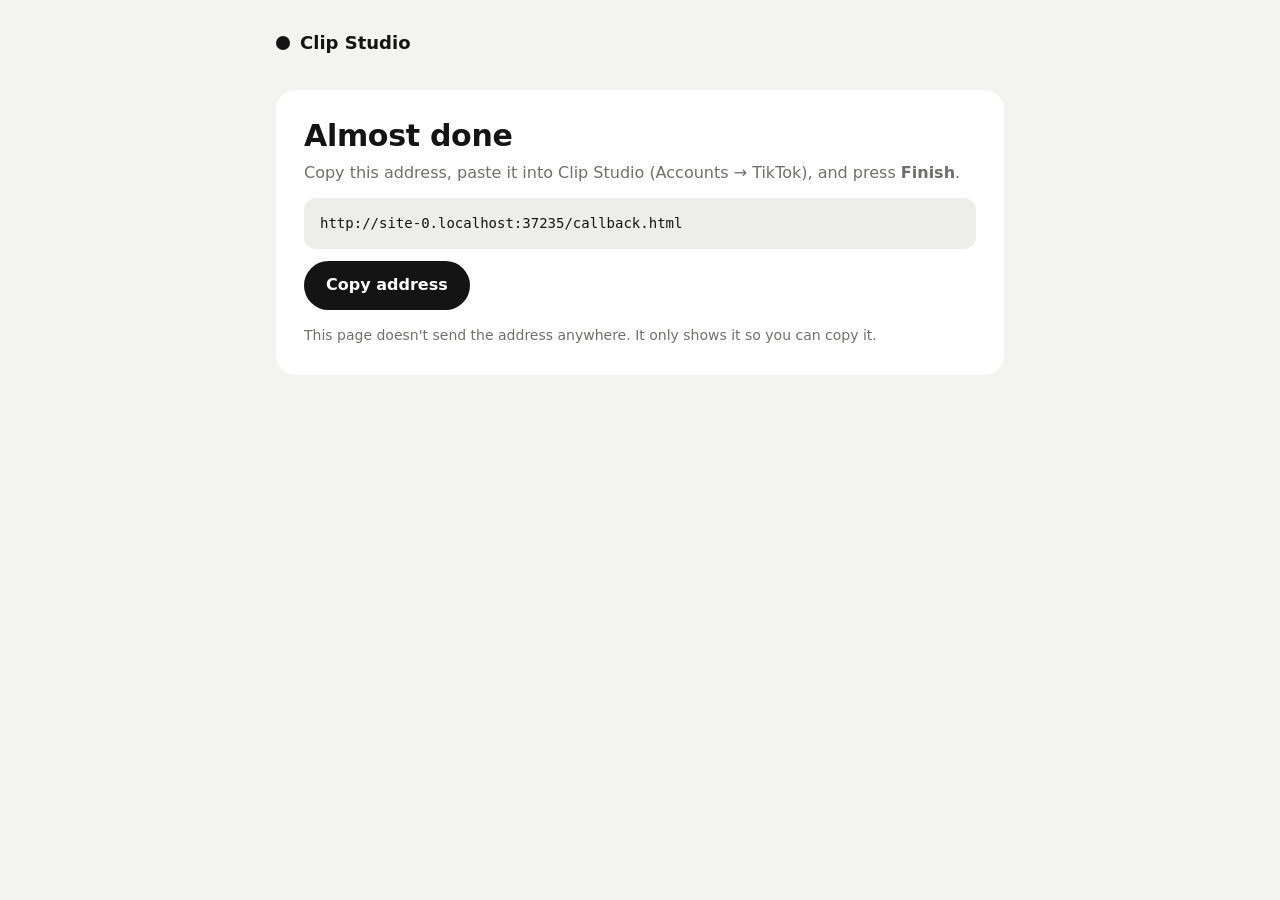
==== callback.html @ e3ffeb42 "commit" ====
<!doctype html>
<html lang="en">
<head>
<meta charset="utf-8">
<meta name="viewport" content="width=device-width, initial-scale=1">
<meta name="robots" content="noindex">
<meta name="referrer" content="no-referrer">
<title>Finish Sign-in</title>
<link rel="stylesheet" href="style.css">
</head>
<body>
<div class="wrap">
  <header>
    <a class="brand" href="index.html"><span class="dot"></span>Clip Studio</a>
  </header>
  <main>
    <section class="card" id="ok">
      <h1>Almost done</h1>
      <p class="lead">Copy this address, paste it into Clip Studio (Accounts → TikTok), and press <strong>Finish</strong>.</p>
      <span class="url" id="addr"></span>
      <button class="btn" id="copy" type="button">Copy address</button>
      <p class="meta" style="margin-top:14px">This page doesn't send the address anywhere. It only shows it so you can
        copy it.</p>
    </section>
    <section class="card" id="err" hidden>
      <h1>Sign-in didn't complete</h1>
      <p class="lead" id="errmsg"></p>
      <p>Go back to Clip Studio and press <strong>Open TikTok login</strong> to try again.</p>
    </section>
  </main>
</div>
<script>
  (function () {
    var q = new URLSearchParams(location.search);
    if (q.get("error")) {
      document.getElementById("ok").hidden = true;
      document.getElementById("err").hidden = false;
      document.getElementById("errmsg").textContent =
        (q.get("error_description") || q.get("error")) + ".";
      return;
    }
    document.getElementById("addr").textContent = location.href;
    var btn = document.getElementById("copy");
    btn.addEventListener("click", function () {
      var done = function () { btn.textContent = "Copied"; };
      if (navigator.clipboard) {
        navigator.clipboard.writeText(location.href).then(done, function () {});
      }
    });
  })();
</script>
</body>
</html>
---- style.css ----
:root {
  --bg: #f3f3f1;
  --surface: #ffffff;
  --raised: #ededea;
  --border: #e0e0dc;
  --text: #141414;
  --muted: #6f6f6c;
  --ink: #141414;
  --on-ink: #ffffff;
}
@media (prefers-color-scheme: dark) {
  :root {
    --bg: #0e0e0e;
    --surface: #181818;
    --raised: #222222;
    --border: #262626;
    --text: #ececec;
    --muted: #8e8e8e;
    --ink: #f0f0f0;
    --on-ink: #0e0e0e;
  }
}
* { box-sizing: border-box; }
html { -webkit-text-size-adjust: 100%; }
body {
  margin: 0;
  background: var(--bg);
  color: var(--text);
  font: 16px/1.65 "Segoe UI Variable Text", "Segoe UI", system-ui, -apple-system, Helvetica, Arial, sans-serif;
}
.wrap { max-width: 760px; margin: 0 auto; padding: 0 16px; }
header { padding: 28px 0 8px; }
.brand { display: flex; align-items: center; gap: 10px; font-weight: 700; font-size: 18px; color: var(--text); text-decoration: none; }
.dot { width: 14px; height: 14px; border-radius: 50%; background: var(--ink); flex: none; }
nav { display: flex; flex-wrap: wrap; gap: 6px; margin-top: 18px; }
nav a {
  color: var(--muted); text-decoration: none; font-size: 14px;
  padding: 7px 14px; border-radius: 999px; border: 1px solid var(--border);
}
nav a:hover { background: var(--raised); color: var(--text); }
nav a[aria-current="page"] { background: var(--ink); color: var(--on-ink); border-color: var(--ink); }
main { padding: 24px 0 48px; }
.card { background: var(--surface); border-radius: 20px; padding: 28px; margin-bottom: 16px; }
h1 { font-size: 30px; line-height: 1.2; margin: 0 0 6px; letter-spacing: -0.01em; }
h2 { font-size: 18px; margin: 28px 0 6px; }
.card > h2:first-child { margin-top: 0; }
.lead { color: var(--muted); margin: 0 0 4px; }
.meta { color: var(--muted); font-size: 14px; margin: 0; }
p, li { margin: 6px 0; }
ul { padding-left: 22px; }
a { color: var(--text); }
code, .url {
  font-family: "Cascadia Mono", Consolas, ui-monospace, monospace; font-size: 14px;
  background: var(--raised); border-radius: 8px; padding: 2px 6px; overflow-wrap: anywhere;
}
.url { display: block; padding: 14px 16px; border-radius: 12px; margin: 12px 0; user-select: all; }
.btn {
  display: inline-block; border: 0; cursor: pointer; font: inherit; font-weight: 600;
  background: var(--ink); color: var(--on-ink); padding: 11px 22px; border-radius: 999px;
}
.btn:hover { opacity: .88; }
.steps { counter-reset: s; list-style: none; padding: 0; }
.steps li { counter-increment: s; display: flex; gap: 14px; margin: 14px 0; }
.steps li::before {
  content: counter(s); flex: none; width: 30px; height: 30px; border-radius: 50%;
  background: var(--raised); display: grid; place-items: center; font-weight: 700; font-size: 14px;
}
footer { color: var(--muted); font-size: 14px; padding: 0 0 40px; }
footer a { color: var(--muted); }
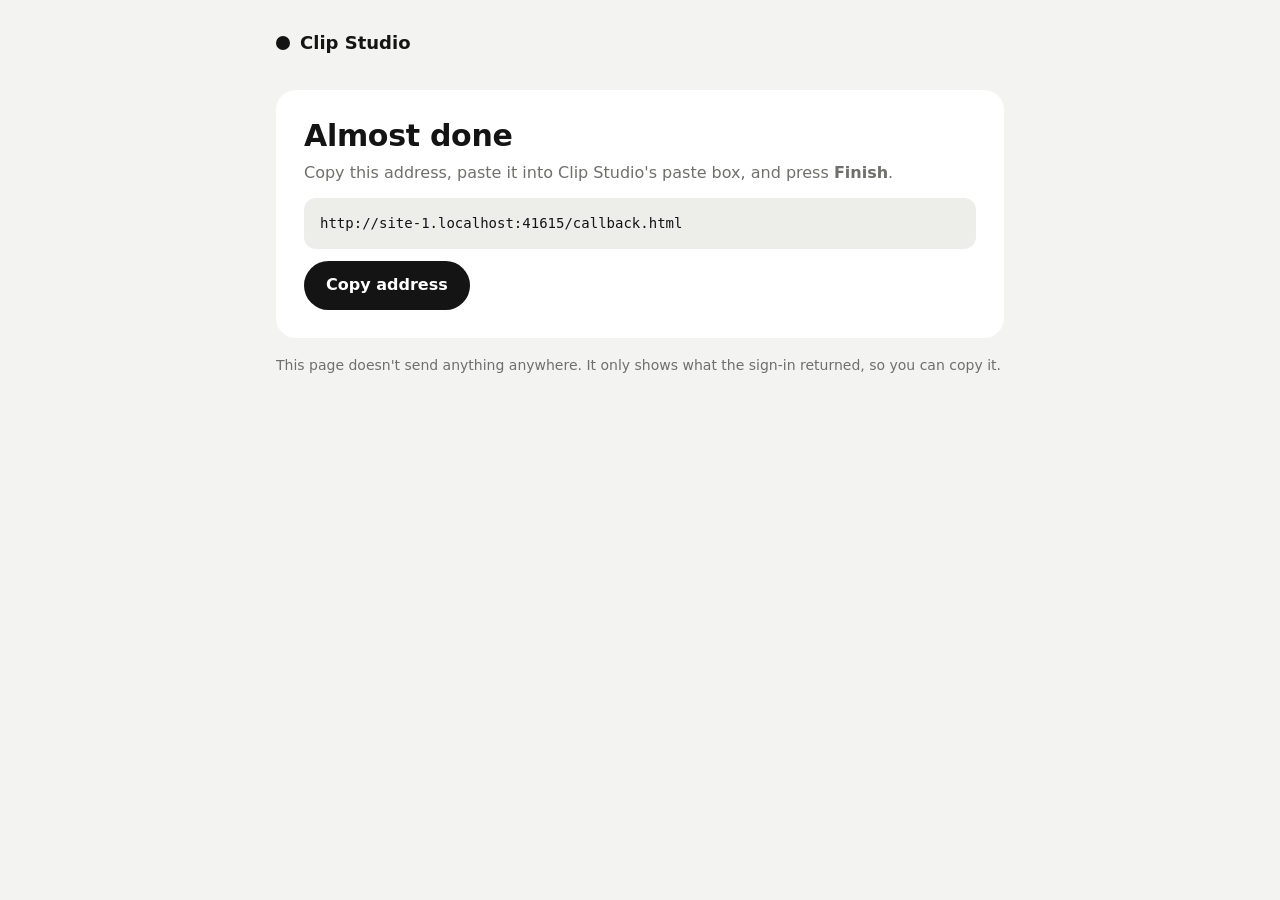
==== commit 5c19be64: "Add files via upload" ====
--- a/callback.html
+++ b/callback.html
@@ -14,39 +14,64 @@
     <a class="brand" href="index.html"><span class="dot"></span>Clip Studio</a>
   </header>
   <main>
-    <section class="card" id="ok">
+    <section class="card" id="fb" hidden>
+      <h1>Facebook token ready</h1>
+      <p class="lead">Copy this token and continue with the setup steps: extend it in the Access Token Tool, then use it
+        in the Graph API Explorer.</p>
+      <span class="url" id="token"></span>
+      <button class="btn" id="copytoken" type="button">Copy token</button>
+      <p class="meta" style="margin-top:14px" id="expiry"></p>
+    </section>
+    <section class="card" id="ok" hidden>
       <h1>Almost done</h1>
-      <p class="lead">Copy this address, paste it into Clip Studio (Accounts → TikTok), and press <strong>Finish</strong>.</p>
+      <p class="lead">Copy this address, paste it into Clip Studio's paste box, and press <strong>Finish</strong>.</p>
       <span class="url" id="addr"></span>
-      <button class="btn" id="copy" type="button">Copy address</button>
-      <p class="meta" style="margin-top:14px">This page doesn't send the address anywhere. It only shows it so you can
-        copy it.</p>
+      <button class="btn" id="copyaddr" type="button">Copy address</button>
     </section>
     <section class="card" id="err" hidden>
       <h1>Sign-in didn't complete</h1>
       <p class="lead" id="errmsg"></p>
-      <p>Go back to Clip Studio and press <strong>Open TikTok login</strong> to try again.</p>
+      <p>Go back and start the sign-in again.</p>
     </section>
+    <p class="meta">This page doesn't send anything anywhere. It only shows what the sign-in returned, so you can copy
+      it.</p>
   </main>
 </div>
 <script>
   (function () {
     var q = new URLSearchParams(location.search);
-    if (q.get("error")) {
-      document.getElementById("ok").hidden = true;
-      document.getElementById("err").hidden = false;
+    var h = new URLSearchParams(location.hash.replace(/^#/, ""));  // Facebook returns tokens after "#"
+    function show(id) { document.getElementById(id).hidden = false; }
+    function copier(btnId, text) {
+      var btn = document.getElementById(btnId);
+      btn.addEventListener("click", function () {
+        if (navigator.clipboard) {
+          navigator.clipboard.writeText(text).then(function () { btn.textContent = "Copied"; }, function () {});
+        }
+      });
+    }
+    var error = q.get("error") || h.get("error");
+    if (error) {
+      show("err");
       document.getElementById("errmsg").textContent =
-        (q.get("error_description") || q.get("error")) + ".";
+        (q.get("error_description") || h.get("error_description") || q.get("error_reason") || error) + ".";
       return;
     }
+    var token = h.get("access_token");
+    if (token) {
+      show("fb");
+      document.getElementById("token").textContent = token;
+      var secs = parseInt(h.get("expires_in") || "0", 10);
+      document.getElementById("expiry").textContent = secs
+        ? "This short-lived token expires in about " + Math.round(secs / 60) + " minutes, so extend it soon."
+        : "";
+      copier("copytoken", token);
+      history.replaceState(null, "", location.pathname);  // take the token out of the address bar
+      return;
+    }
+    show("ok");
     document.getElementById("addr").textContent = location.href;
-    var btn = document.getElementById("copy");
-    btn.addEventListener("click", function () {
-      var done = function () { btn.textContent = "Copied"; };
-      if (navigator.clipboard) {
-        navigator.clipboard.writeText(location.href).then(done, function () {});
-      }
-    });
+    copier("copyaddr", location.href);
   })();
 </script>
 </body>
